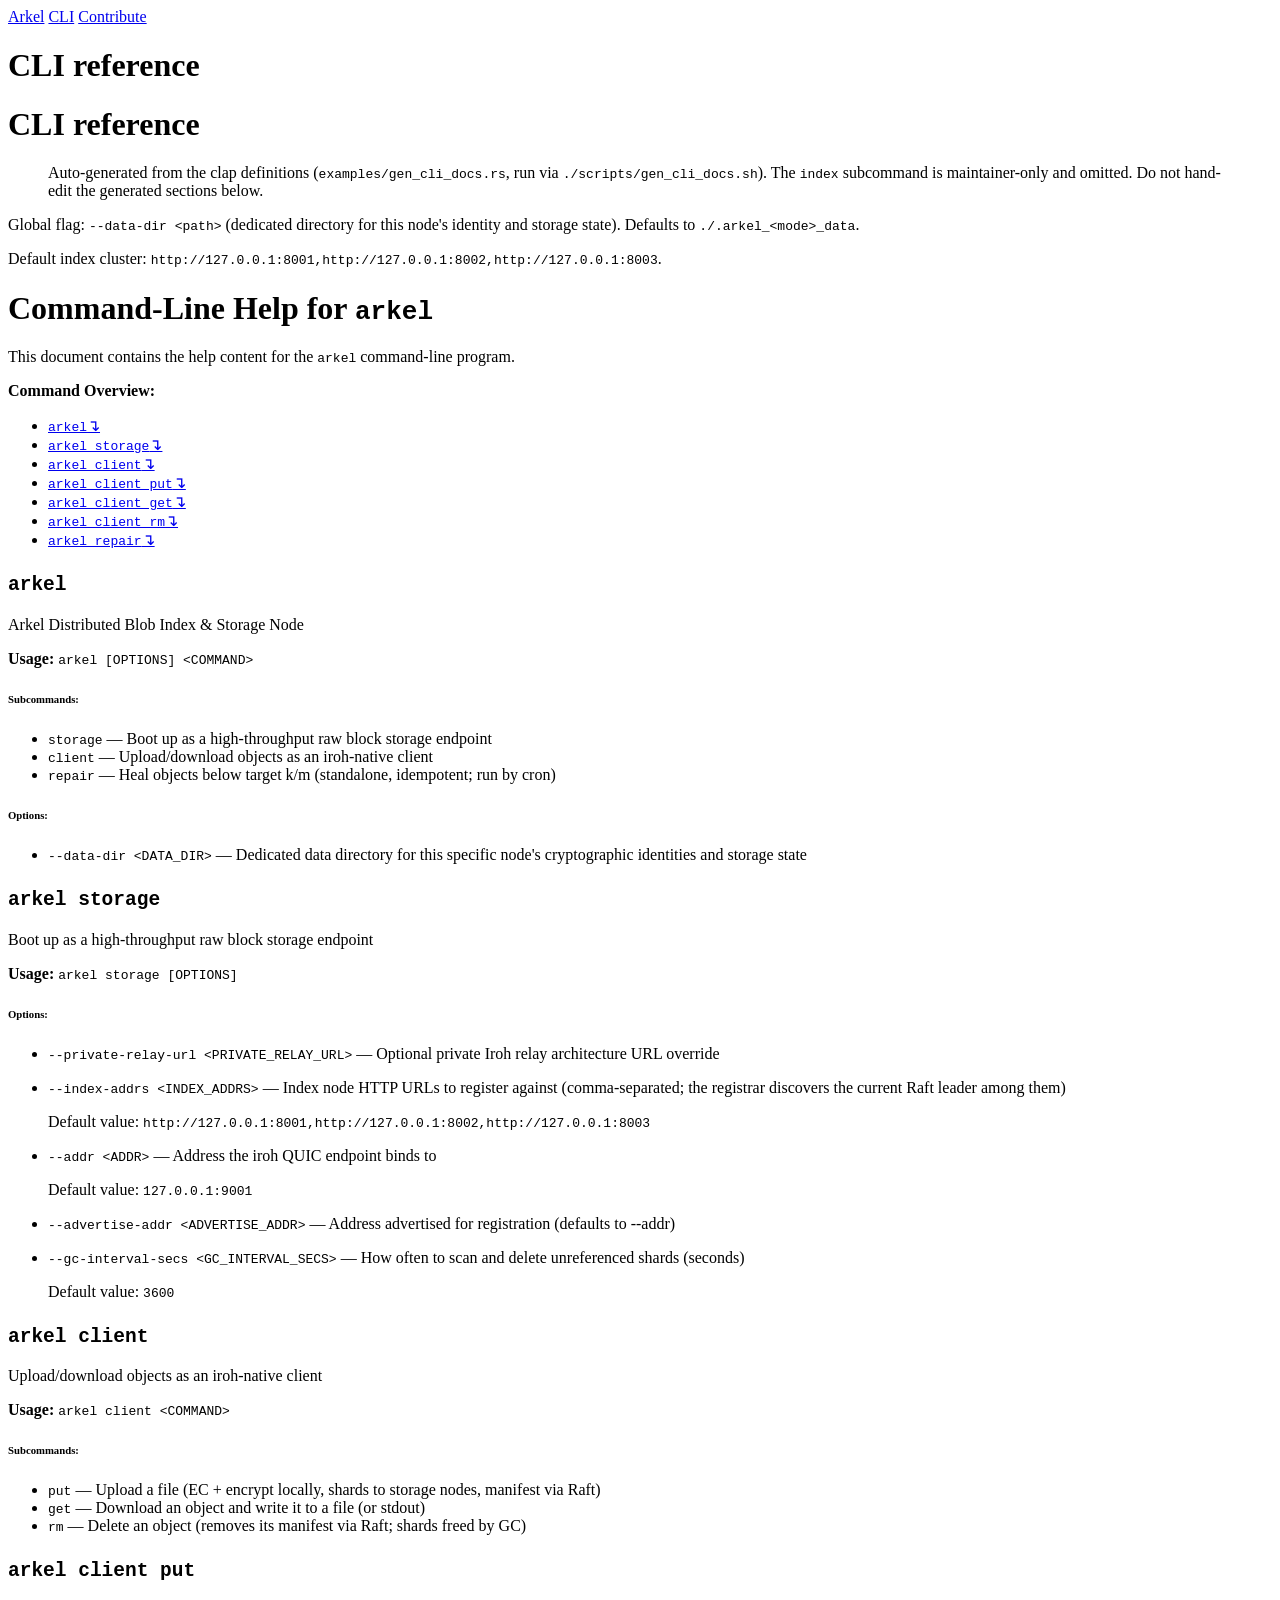
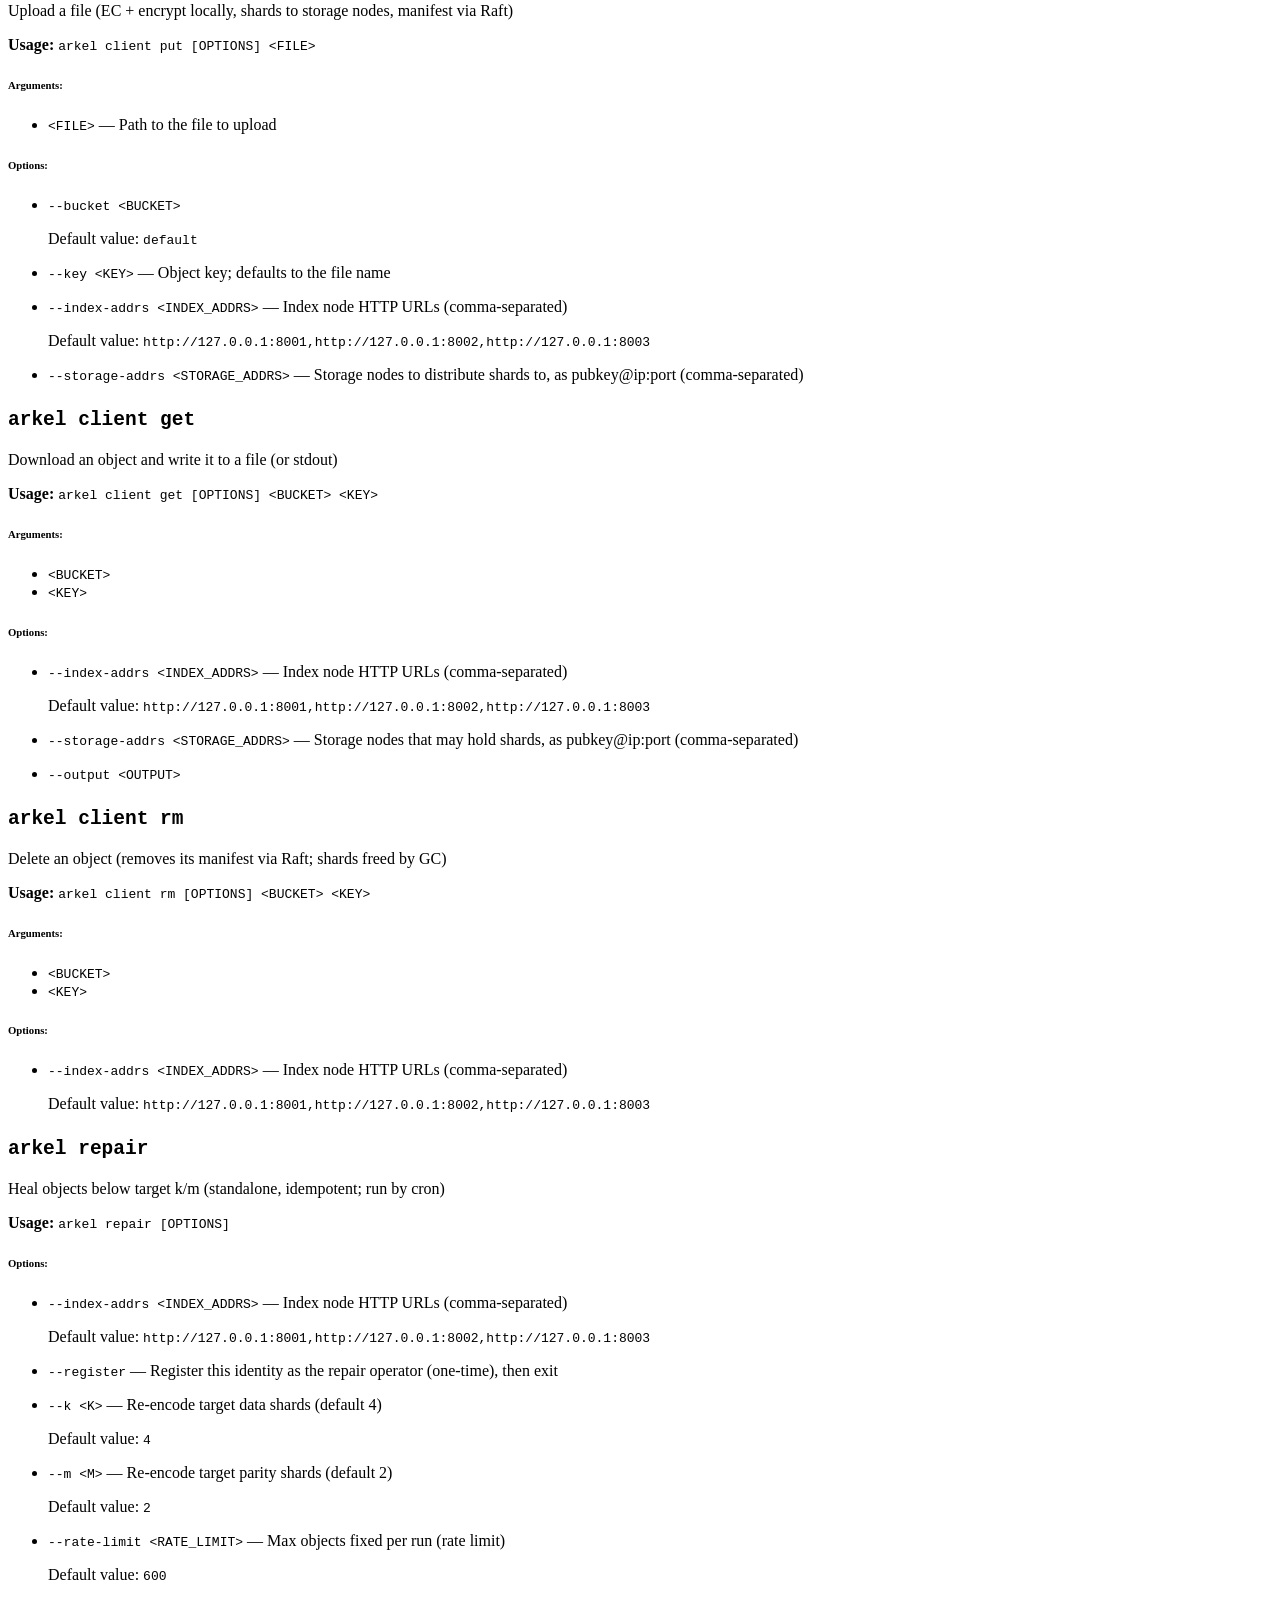
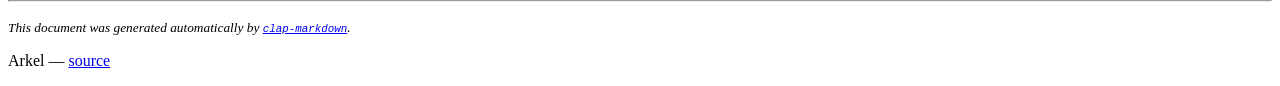
==== cli/index.html @ d2f479ba "deploy: 3a128f1b1e93993d7286f1950fa28342f9dbc8f3" ====
<!DOCTYPE html>
<html lang="en">
<head>
  <meta charset="utf-8">
  <meta name="viewport" content="width=device-width, initial-scale=1">
  <title>CLI reference — Arkel</title>
  <link rel="stylesheet" href="https://amr8t.github.io/arkelstore/style.css">
</head>
<body>
  <header>
    <nav>
      <span class="brand"><a href="https://amr8t.github.io/arkelstore">Arkel</a></span>
      <a href="https://amr8t.github.io/arkelstore/cli">CLI</a>
      <a href="https://amr8t.github.io/arkelstore/contribute">Contribute</a>
    </nav>
  </header>
  <main>
    
  <h1>CLI reference</h1>
  <h1 id="cli-reference">CLI reference</h1>
<blockquote>
<p>Auto-generated from the clap definitions (<code>examples/gen_cli_docs.rs</code>, run via
<code>./scripts/gen_cli_docs.sh</code>). The <code>index</code> subcommand is maintainer-only and
omitted. Do not hand-edit the generated sections below.</p>
</blockquote>
<p>Global flag: <code>--data-dir &lt;path&gt;</code> (dedicated directory for this node's identity
and storage state). Defaults to <code>./.arkel_&lt;mode&gt;_data</code>.</p>
<p>Default index cluster: <code>http://127.0.0.1:8001,http://127.0.0.1:8002,http://127.0.0.1:8003</code>.</p>
<h1 id="command-line-help-for-arkel">Command-Line Help for <code>arkel</code></h1>
<p>This document contains the help content for the <code>arkel</code> command-line program.</p>
<p><strong>Command Overview:</strong></p>
<ul>
<li><a href="https://amr8t.github.io/arkelstore/cli/#arkel"><code>arkel</code>↴</a></li>
<li><a href="https://amr8t.github.io/arkelstore/cli/#arkel-storage"><code>arkel storage</code>↴</a></li>
<li><a href="https://amr8t.github.io/arkelstore/cli/#arkel-client"><code>arkel client</code>↴</a></li>
<li><a href="https://amr8t.github.io/arkelstore/cli/#arkel-client-put"><code>arkel client put</code>↴</a></li>
<li><a href="https://amr8t.github.io/arkelstore/cli/#arkel-client-get"><code>arkel client get</code>↴</a></li>
<li><a href="https://amr8t.github.io/arkelstore/cli/#arkel-client-rm"><code>arkel client rm</code>↴</a></li>
<li><a href="https://amr8t.github.io/arkelstore/cli/#arkel-repair"><code>arkel repair</code>↴</a></li>
</ul>
<h2 id="arkel"><code>arkel</code></h2>
<p>Arkel Distributed Blob Index &amp; Storage Node</p>
<p><strong>Usage:</strong> <code>arkel [OPTIONS] &lt;COMMAND&gt;</code></p>
<h6 id="subcommands"><strong>Subcommands:</strong></h6>
<ul>
<li><code>storage</code> — Boot up as a high-throughput raw block storage endpoint</li>
<li><code>client</code> — Upload/download objects as an iroh-native client</li>
<li><code>repair</code> — Heal objects below target k/m (standalone, idempotent; run by cron)</li>
</ul>
<h6 id="options"><strong>Options:</strong></h6>
<ul>
<li><code>--data-dir &lt;DATA_DIR&gt;</code> — Dedicated data directory for this specific node's cryptographic identities and storage state</li>
</ul>
<h2 id="arkel-storage"><code>arkel storage</code></h2>
<p>Boot up as a high-throughput raw block storage endpoint</p>
<p><strong>Usage:</strong> <code>arkel storage [OPTIONS]</code></p>
<h6 id="options-1"><strong>Options:</strong></h6>
<ul>
<li>
<p><code>--private-relay-url &lt;PRIVATE_RELAY_URL&gt;</code> — Optional private Iroh relay architecture URL override</p>
</li>
<li>
<p><code>--index-addrs &lt;INDEX_ADDRS&gt;</code> — Index node HTTP URLs to register against (comma-separated; the registrar discovers the current Raft leader among them)</p>
<p>Default value: <code>http://127.0.0.1:8001,http://127.0.0.1:8002,http://127.0.0.1:8003</code></p>
</li>
<li>
<p><code>--addr &lt;ADDR&gt;</code> — Address the iroh QUIC endpoint binds to</p>
<p>Default value: <code>127.0.0.1:9001</code></p>
</li>
<li>
<p><code>--advertise-addr &lt;ADVERTISE_ADDR&gt;</code> — Address advertised for registration (defaults to --addr)</p>
</li>
<li>
<p><code>--gc-interval-secs &lt;GC_INTERVAL_SECS&gt;</code> — How often to scan and delete unreferenced shards (seconds)</p>
<p>Default value: <code>3600</code></p>
</li>
</ul>
<h2 id="arkel-client"><code>arkel client</code></h2>
<p>Upload/download objects as an iroh-native client</p>
<p><strong>Usage:</strong> <code>arkel client &lt;COMMAND&gt;</code></p>
<h6 id="subcommands-1"><strong>Subcommands:</strong></h6>
<ul>
<li><code>put</code> — Upload a file (EC + encrypt locally, shards to storage nodes, manifest via Raft)</li>
<li><code>get</code> — Download an object and write it to a file (or stdout)</li>
<li><code>rm</code> — Delete an object (removes its manifest via Raft; shards freed by GC)</li>
</ul>
<h2 id="arkel-client-put"><code>arkel client put</code></h2>
<p>Upload a file (EC + encrypt locally, shards to storage nodes, manifest via Raft)</p>
<p><strong>Usage:</strong> <code>arkel client put [OPTIONS] &lt;FILE&gt;</code></p>
<h6 id="arguments"><strong>Arguments:</strong></h6>
<ul>
<li><code>&lt;FILE&gt;</code> — Path to the file to upload</li>
</ul>
<h6 id="options-2"><strong>Options:</strong></h6>
<ul>
<li>
<p><code>--bucket &lt;BUCKET&gt;</code></p>
<p>Default value: <code>default</code></p>
</li>
<li>
<p><code>--key &lt;KEY&gt;</code> — Object key; defaults to the file name</p>
</li>
<li>
<p><code>--index-addrs &lt;INDEX_ADDRS&gt;</code> — Index node HTTP URLs (comma-separated)</p>
<p>Default value: <code>http://127.0.0.1:8001,http://127.0.0.1:8002,http://127.0.0.1:8003</code></p>
</li>
<li>
<p><code>--storage-addrs &lt;STORAGE_ADDRS&gt;</code> — Storage nodes to distribute shards to, as pubkey@ip:port (comma-separated)</p>
</li>
</ul>
<h2 id="arkel-client-get"><code>arkel client get</code></h2>
<p>Download an object and write it to a file (or stdout)</p>
<p><strong>Usage:</strong> <code>arkel client get [OPTIONS] &lt;BUCKET&gt; &lt;KEY&gt;</code></p>
<h6 id="arguments-1"><strong>Arguments:</strong></h6>
<ul>
<li><code>&lt;BUCKET&gt;</code></li>
<li><code>&lt;KEY&gt;</code></li>
</ul>
<h6 id="options-3"><strong>Options:</strong></h6>
<ul>
<li>
<p><code>--index-addrs &lt;INDEX_ADDRS&gt;</code> — Index node HTTP URLs (comma-separated)</p>
<p>Default value: <code>http://127.0.0.1:8001,http://127.0.0.1:8002,http://127.0.0.1:8003</code></p>
</li>
<li>
<p><code>--storage-addrs &lt;STORAGE_ADDRS&gt;</code> — Storage nodes that may hold shards, as pubkey@ip:port (comma-separated)</p>
</li>
<li>
<p><code>--output &lt;OUTPUT&gt;</code></p>
</li>
</ul>
<h2 id="arkel-client-rm"><code>arkel client rm</code></h2>
<p>Delete an object (removes its manifest via Raft; shards freed by GC)</p>
<p><strong>Usage:</strong> <code>arkel client rm [OPTIONS] &lt;BUCKET&gt; &lt;KEY&gt;</code></p>
<h6 id="arguments-2"><strong>Arguments:</strong></h6>
<ul>
<li><code>&lt;BUCKET&gt;</code></li>
<li><code>&lt;KEY&gt;</code></li>
</ul>
<h6 id="options-4"><strong>Options:</strong></h6>
<ul>
<li>
<p><code>--index-addrs &lt;INDEX_ADDRS&gt;</code> — Index node HTTP URLs (comma-separated)</p>
<p>Default value: <code>http://127.0.0.1:8001,http://127.0.0.1:8002,http://127.0.0.1:8003</code></p>
</li>
</ul>
<h2 id="arkel-repair"><code>arkel repair</code></h2>
<p>Heal objects below target k/m (standalone, idempotent; run by cron)</p>
<p><strong>Usage:</strong> <code>arkel repair [OPTIONS]</code></p>
<h6 id="options-5"><strong>Options:</strong></h6>
<ul>
<li>
<p><code>--index-addrs &lt;INDEX_ADDRS&gt;</code> — Index node HTTP URLs (comma-separated)</p>
<p>Default value: <code>http://127.0.0.1:8001,http://127.0.0.1:8002,http://127.0.0.1:8003</code></p>
</li>
<li>
<p><code>--register</code> — Register this identity as the repair operator (one-time), then exit</p>
</li>
<li>
<p><code>--k &lt;K&gt;</code> — Re-encode target data shards (default 4)</p>
<p>Default value: <code>4</code></p>
</li>
<li>
<p><code>--m &lt;M&gt;</code> — Re-encode target parity shards (default 2)</p>
<p>Default value: <code>2</code></p>
</li>
<li>
<p><code>--rate-limit &lt;RATE_LIMIT&gt;</code> — Max objects fixed per run (rate limit)</p>
<p>Default value: <code>600</code></p>
</li>
</ul>
<hr/>
<p><small><i>
This document was generated automatically by
<a href="https://crates.io/crates/clap-markdown"><code>clap-markdown</code></a>.
</i></small></p>


  </main>
  <footer>
    <p>Arkel — <a href="https://github.com/amr8t/arkelstore">source</a></p>
  </footer>
</body>
</html>
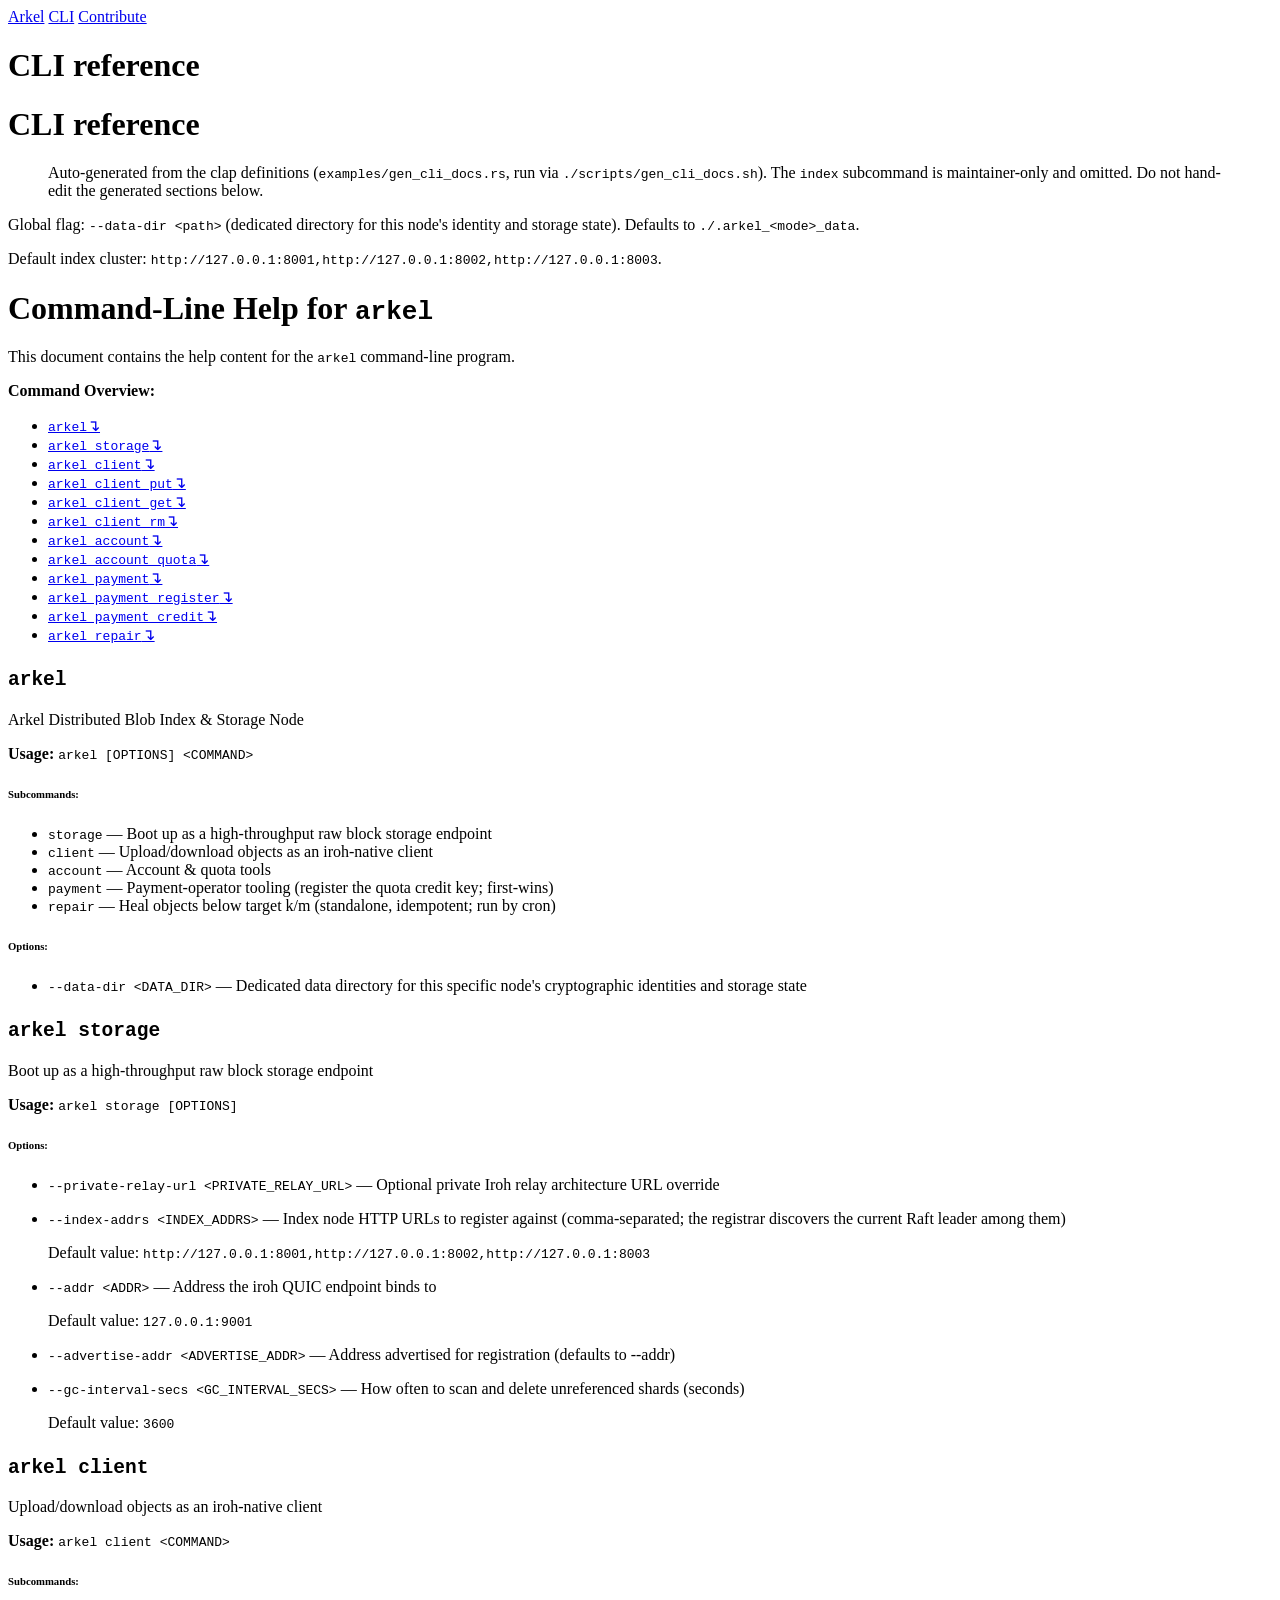
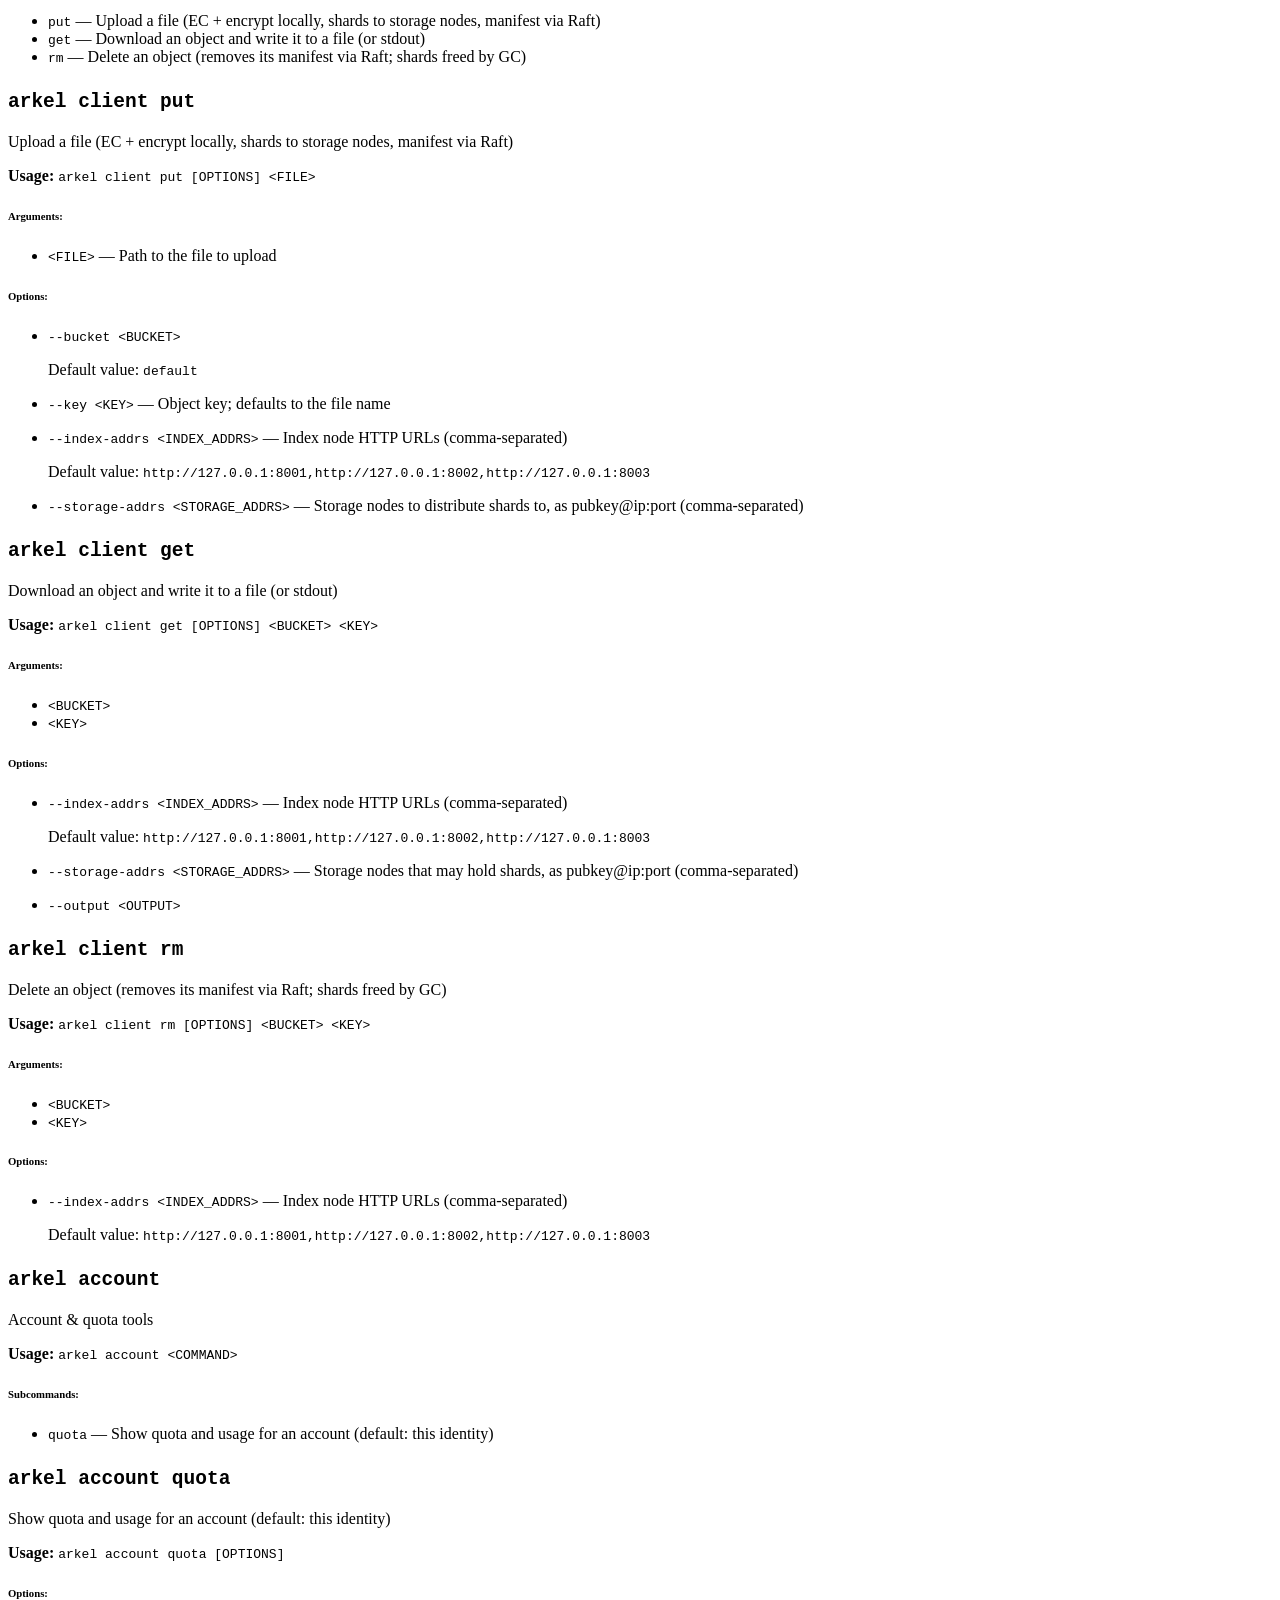
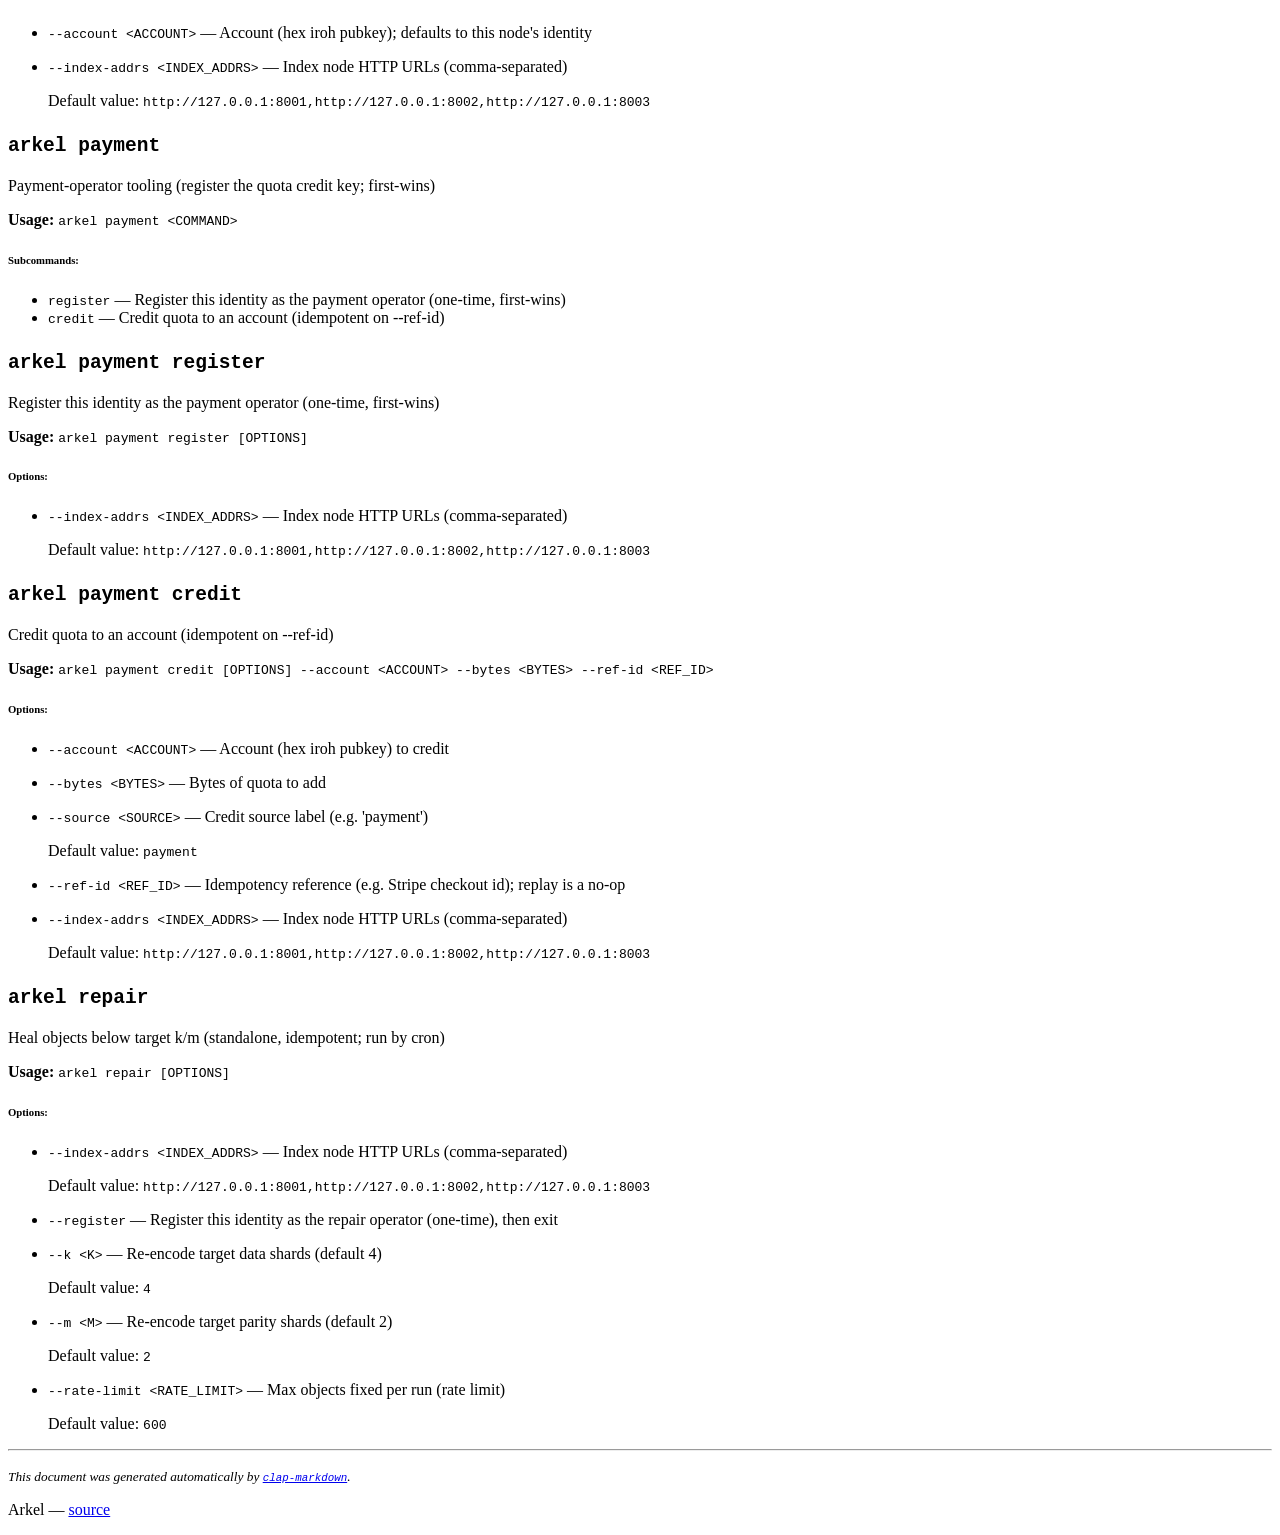
==== commit df21e1c9: "deploy: 445ab483f2101b9e094dc13af19ccab47e470a16" ====
--- a/cli/index.html
+++ b/cli/index.html
@@ -36,6 +36,11 @@
 <li><a href="https://amr8t.github.io/arkelstore/cli/#arkel-client-put"><code>arkel client put</code>↴</a></li>
 <li><a href="https://amr8t.github.io/arkelstore/cli/#arkel-client-get"><code>arkel client get</code>↴</a></li>
 <li><a href="https://amr8t.github.io/arkelstore/cli/#arkel-client-rm"><code>arkel client rm</code>↴</a></li>
+<li><a href="https://amr8t.github.io/arkelstore/cli/#arkel-account"><code>arkel account</code>↴</a></li>
+<li><a href="https://amr8t.github.io/arkelstore/cli/#arkel-account-quota"><code>arkel account quota</code>↴</a></li>
+<li><a href="https://amr8t.github.io/arkelstore/cli/#arkel-payment"><code>arkel payment</code>↴</a></li>
+<li><a href="https://amr8t.github.io/arkelstore/cli/#arkel-payment-register"><code>arkel payment register</code>↴</a></li>
+<li><a href="https://amr8t.github.io/arkelstore/cli/#arkel-payment-credit"><code>arkel payment credit</code>↴</a></li>
 <li><a href="https://amr8t.github.io/arkelstore/cli/#arkel-repair"><code>arkel repair</code>↴</a></li>
 </ul>
 <h2 id="arkel"><code>arkel</code></h2>
@@ -45,6 +50,8 @@
 <ul>
 <li><code>storage</code> — Boot up as a high-throughput raw block storage endpoint</li>
 <li><code>client</code> — Upload/download objects as an iroh-native client</li>
+<li><code>account</code> — Account &amp; quota tools</li>
+<li><code>payment</code> — Payment-operator tooling (register the quota credit key; first-wins)</li>
 <li><code>repair</code> — Heal objects below target k/m (standalone, idempotent; run by cron)</li>
 </ul>
 <h6 id="options"><strong>Options:</strong></h6>
@@ -144,10 +151,71 @@
 <p>Default value: <code>http://127.0.0.1:8001,http://127.0.0.1:8002,http://127.0.0.1:8003</code></p>
 </li>
 </ul>
+<h2 id="arkel-account"><code>arkel account</code></h2>
+<p>Account &amp; quota tools</p>
+<p><strong>Usage:</strong> <code>arkel account &lt;COMMAND&gt;</code></p>
+<h6 id="subcommands-2"><strong>Subcommands:</strong></h6>
+<ul>
+<li><code>quota</code> — Show quota and usage for an account (default: this identity)</li>
+</ul>
+<h2 id="arkel-account-quota"><code>arkel account quota</code></h2>
+<p>Show quota and usage for an account (default: this identity)</p>
+<p><strong>Usage:</strong> <code>arkel account quota [OPTIONS]</code></p>
+<h6 id="options-5"><strong>Options:</strong></h6>
+<ul>
+<li>
+<p><code>--account &lt;ACCOUNT&gt;</code> — Account (hex iroh pubkey); defaults to this node's identity</p>
+</li>
+<li>
+<p><code>--index-addrs &lt;INDEX_ADDRS&gt;</code> — Index node HTTP URLs (comma-separated)</p>
+<p>Default value: <code>http://127.0.0.1:8001,http://127.0.0.1:8002,http://127.0.0.1:8003</code></p>
+</li>
+</ul>
+<h2 id="arkel-payment"><code>arkel payment</code></h2>
+<p>Payment-operator tooling (register the quota credit key; first-wins)</p>
+<p><strong>Usage:</strong> <code>arkel payment &lt;COMMAND&gt;</code></p>
+<h6 id="subcommands-3"><strong>Subcommands:</strong></h6>
+<ul>
+<li><code>register</code> — Register this identity as the payment operator (one-time, first-wins)</li>
+<li><code>credit</code> — Credit quota to an account (idempotent on --ref-id)</li>
+</ul>
+<h2 id="arkel-payment-register"><code>arkel payment register</code></h2>
+<p>Register this identity as the payment operator (one-time, first-wins)</p>
+<p><strong>Usage:</strong> <code>arkel payment register [OPTIONS]</code></p>
+<h6 id="options-6"><strong>Options:</strong></h6>
+<ul>
+<li>
+<p><code>--index-addrs &lt;INDEX_ADDRS&gt;</code> — Index node HTTP URLs (comma-separated)</p>
+<p>Default value: <code>http://127.0.0.1:8001,http://127.0.0.1:8002,http://127.0.0.1:8003</code></p>
+</li>
+</ul>
+<h2 id="arkel-payment-credit"><code>arkel payment credit</code></h2>
+<p>Credit quota to an account (idempotent on --ref-id)</p>
+<p><strong>Usage:</strong> <code>arkel payment credit [OPTIONS] --account &lt;ACCOUNT&gt; --bytes &lt;BYTES&gt; --ref-id &lt;REF_ID&gt;</code></p>
+<h6 id="options-7"><strong>Options:</strong></h6>
+<ul>
+<li>
+<p><code>--account &lt;ACCOUNT&gt;</code> — Account (hex iroh pubkey) to credit</p>
+</li>
+<li>
+<p><code>--bytes &lt;BYTES&gt;</code> — Bytes of quota to add</p>
+</li>
+<li>
+<p><code>--source &lt;SOURCE&gt;</code> — Credit source label (e.g. 'payment')</p>
+<p>Default value: <code>payment</code></p>
+</li>
+<li>
+<p><code>--ref-id &lt;REF_ID&gt;</code> — Idempotency reference (e.g. Stripe checkout id); replay is a no-op</p>
+</li>
+<li>
+<p><code>--index-addrs &lt;INDEX_ADDRS&gt;</code> — Index node HTTP URLs (comma-separated)</p>
+<p>Default value: <code>http://127.0.0.1:8001,http://127.0.0.1:8002,http://127.0.0.1:8003</code></p>
+</li>
+</ul>
 <h2 id="arkel-repair"><code>arkel repair</code></h2>
 <p>Heal objects below target k/m (standalone, idempotent; run by cron)</p>
 <p><strong>Usage:</strong> <code>arkel repair [OPTIONS]</code></p>
-<h6 id="options-5"><strong>Options:</strong></h6>
+<h6 id="options-8"><strong>Options:</strong></h6>
 <ul>
 <li>
 <p><code>--index-addrs &lt;INDEX_ADDRS&gt;</code> — Index node HTTP URLs (comma-separated)</p>
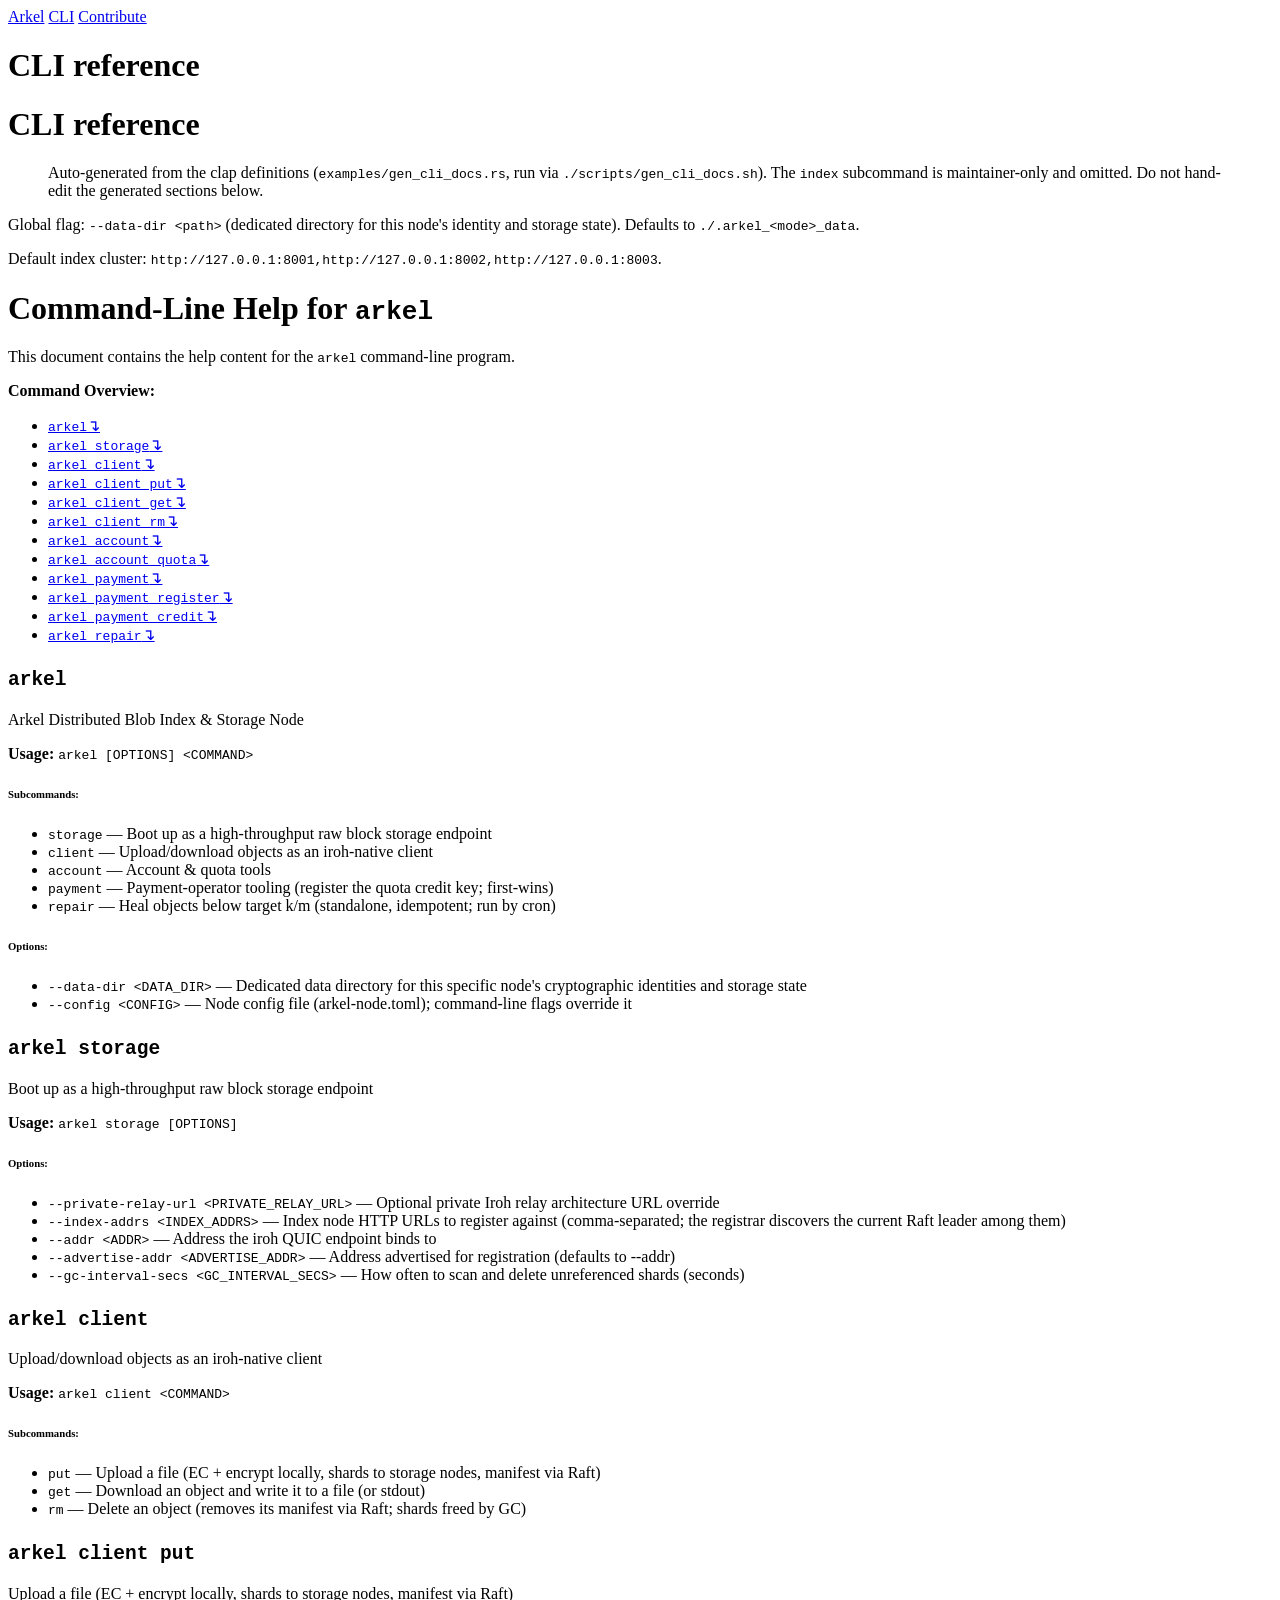
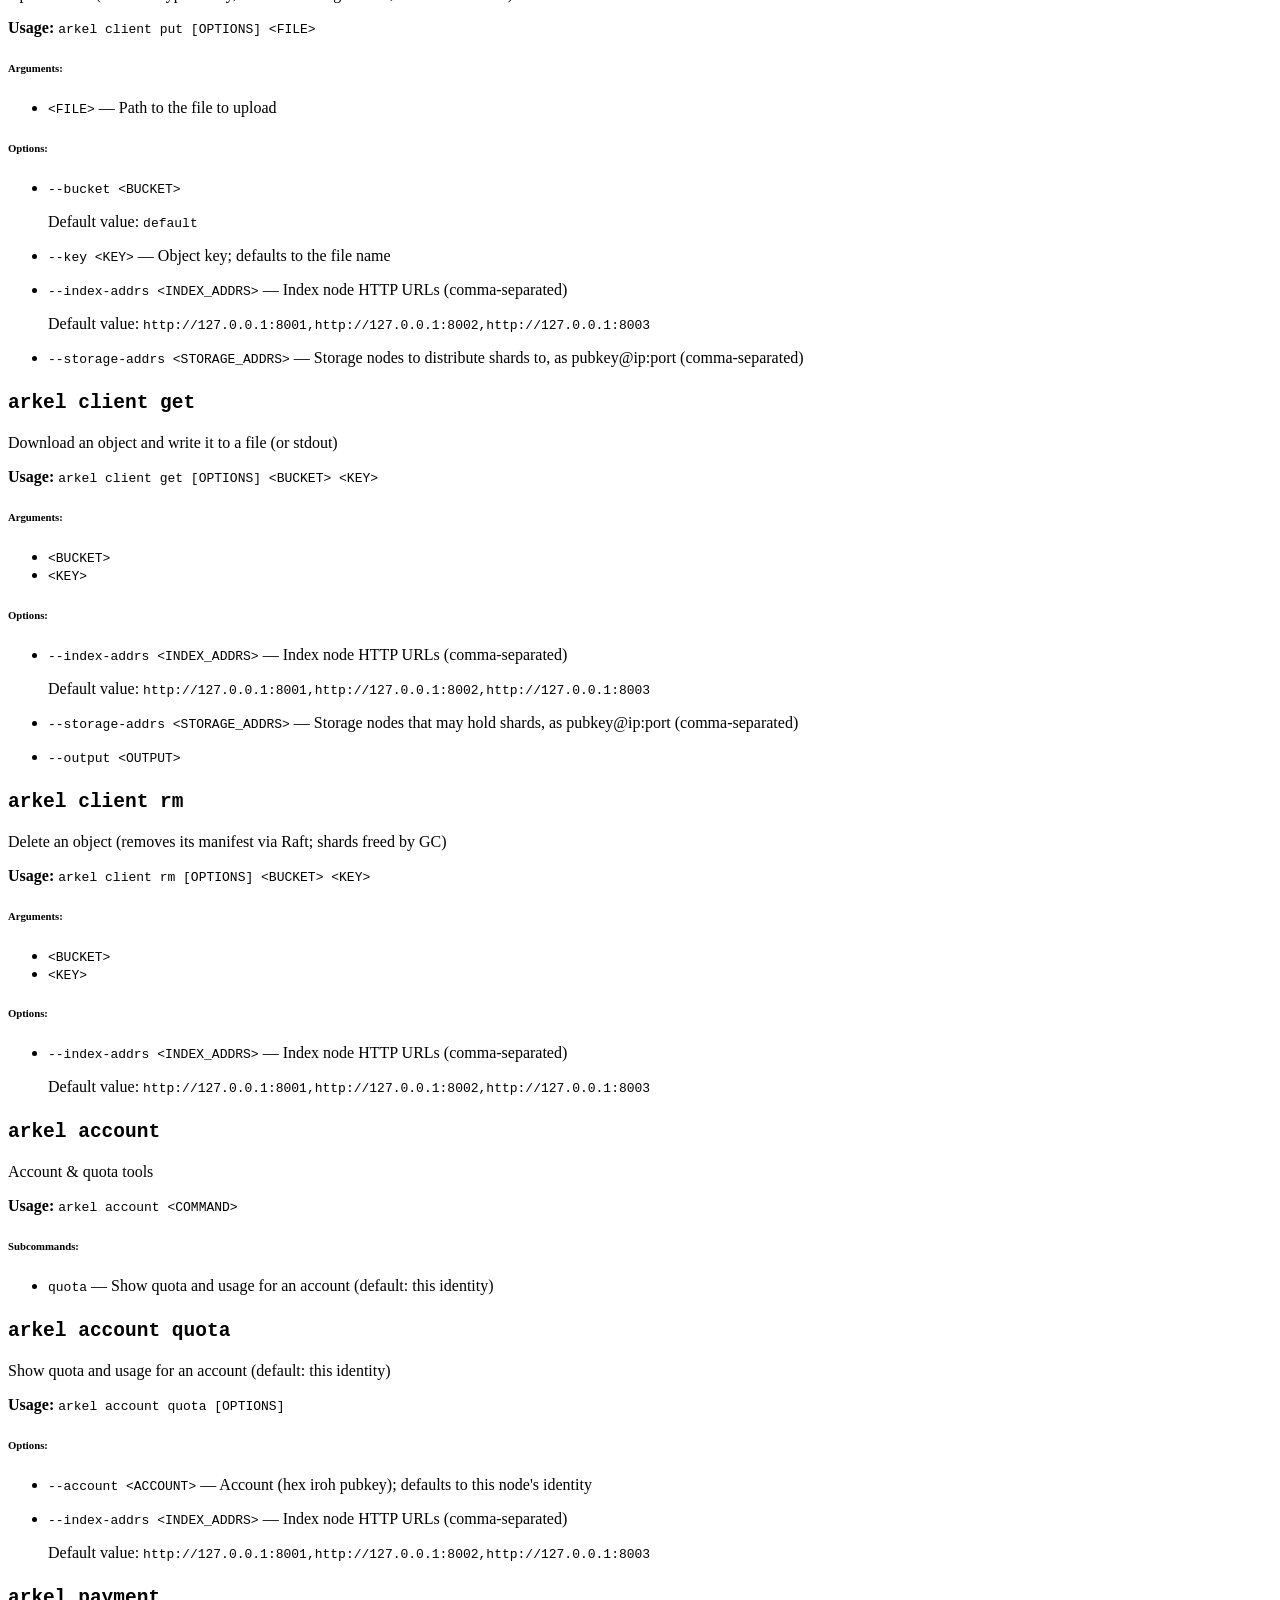
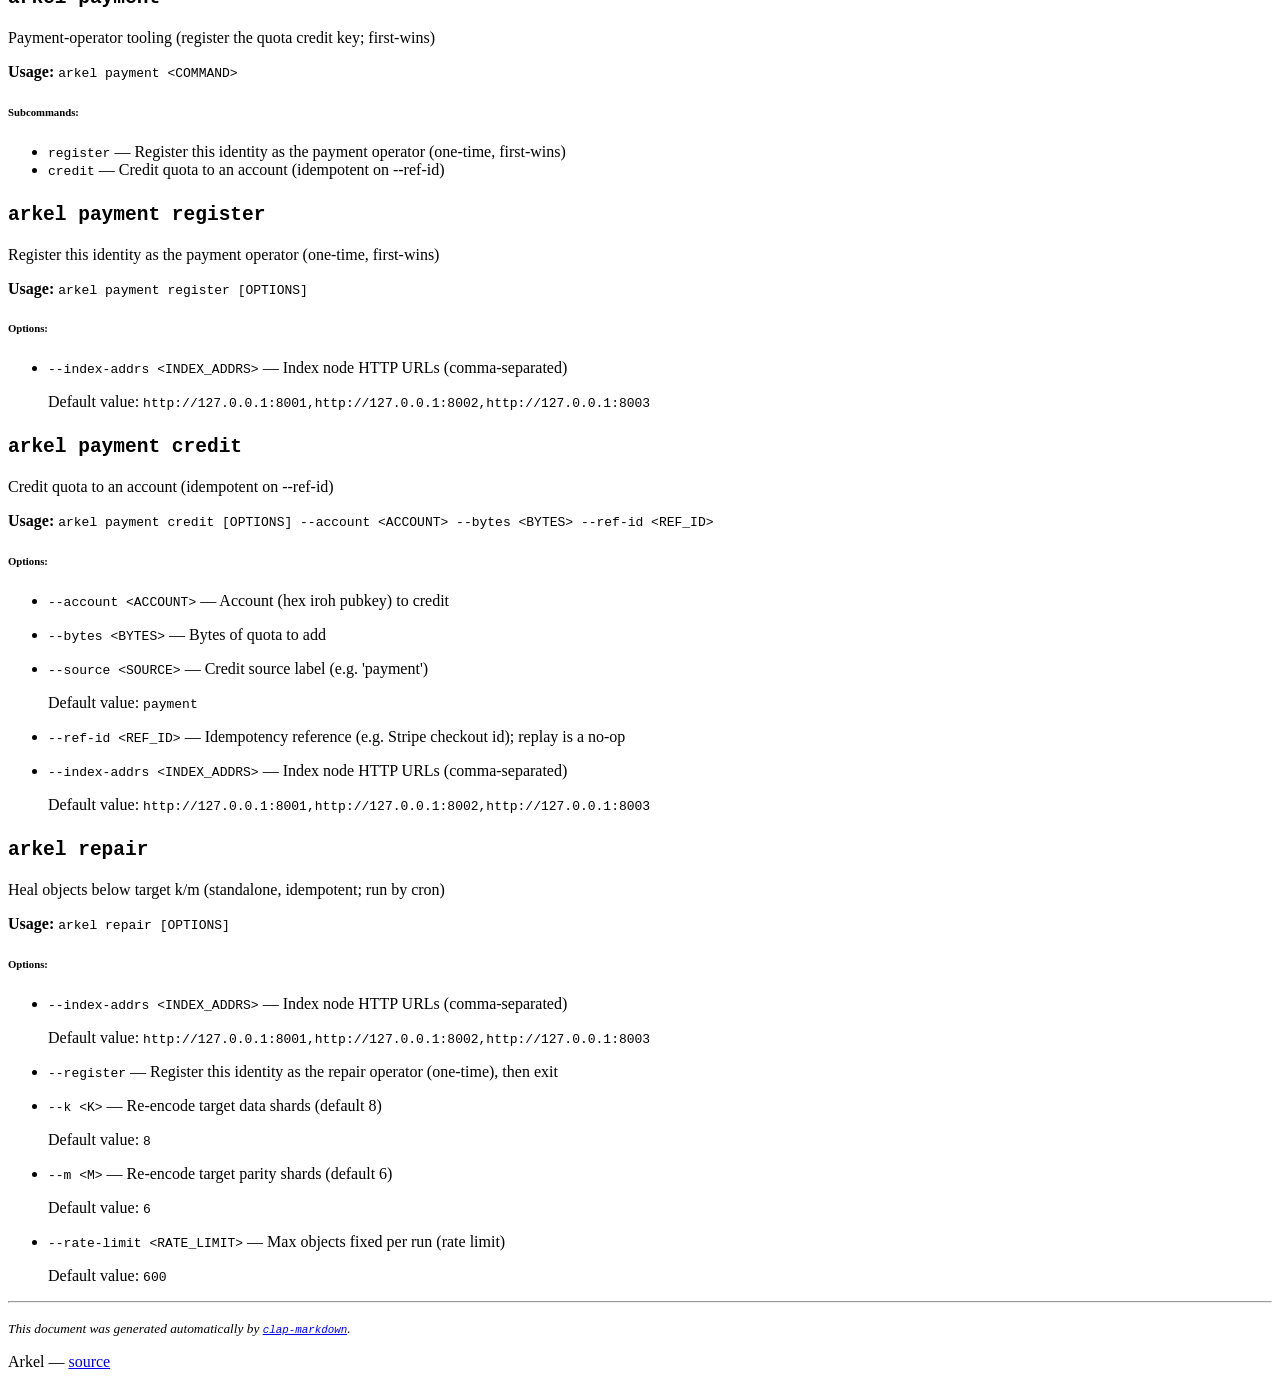
==== commit 91bf3ab2: "deploy: 9ae959a3ae00c040dca63079e254037519f5310d" ====
--- a/cli/index.html
+++ b/cli/index.html
@@ -57,30 +57,18 @@
 <h6 id="options"><strong>Options:</strong></h6>
 <ul>
 <li><code>--data-dir &lt;DATA_DIR&gt;</code> — Dedicated data directory for this specific node's cryptographic identities and storage state</li>
+<li><code>--config &lt;CONFIG&gt;</code> — Node config file (arkel-node.toml); command-line flags override it</li>
 </ul>
 <h2 id="arkel-storage"><code>arkel storage</code></h2>
 <p>Boot up as a high-throughput raw block storage endpoint</p>
 <p><strong>Usage:</strong> <code>arkel storage [OPTIONS]</code></p>
 <h6 id="options-1"><strong>Options:</strong></h6>
 <ul>
-<li>
-<p><code>--private-relay-url &lt;PRIVATE_RELAY_URL&gt;</code> — Optional private Iroh relay architecture URL override</p>
-</li>
-<li>
-<p><code>--index-addrs &lt;INDEX_ADDRS&gt;</code> — Index node HTTP URLs to register against (comma-separated; the registrar discovers the current Raft leader among them)</p>
-<p>Default value: <code>http://127.0.0.1:8001,http://127.0.0.1:8002,http://127.0.0.1:8003</code></p>
-</li>
-<li>
-<p><code>--addr &lt;ADDR&gt;</code> — Address the iroh QUIC endpoint binds to</p>
-<p>Default value: <code>127.0.0.1:9001</code></p>
-</li>
-<li>
-<p><code>--advertise-addr &lt;ADVERTISE_ADDR&gt;</code> — Address advertised for registration (defaults to --addr)</p>
-</li>
-<li>
-<p><code>--gc-interval-secs &lt;GC_INTERVAL_SECS&gt;</code> — How often to scan and delete unreferenced shards (seconds)</p>
-<p>Default value: <code>3600</code></p>
-</li>
+<li><code>--private-relay-url &lt;PRIVATE_RELAY_URL&gt;</code> — Optional private Iroh relay architecture URL override</li>
+<li><code>--index-addrs &lt;INDEX_ADDRS&gt;</code> — Index node HTTP URLs to register against (comma-separated; the registrar discovers the current Raft leader among them)</li>
+<li><code>--addr &lt;ADDR&gt;</code> — Address the iroh QUIC endpoint binds to</li>
+<li><code>--advertise-addr &lt;ADVERTISE_ADDR&gt;</code> — Address advertised for registration (defaults to --addr)</li>
+<li><code>--gc-interval-secs &lt;GC_INTERVAL_SECS&gt;</code> — How often to scan and delete unreferenced shards (seconds)</li>
 </ul>
 <h2 id="arkel-client"><code>arkel client</code></h2>
 <p>Upload/download objects as an iroh-native client</p>
@@ -225,12 +213,12 @@
 <p><code>--register</code> — Register this identity as the repair operator (one-time), then exit</p>
 </li>
 <li>
-<p><code>--k &lt;K&gt;</code> — Re-encode target data shards (default 4)</p>
-<p>Default value: <code>4</code></p>
-</li>
-<li>
-<p><code>--m &lt;M&gt;</code> — Re-encode target parity shards (default 2)</p>
-<p>Default value: <code>2</code></p>
+<p><code>--k &lt;K&gt;</code> — Re-encode target data shards (default 8)</p>
+<p>Default value: <code>8</code></p>
+</li>
+<li>
+<p><code>--m &lt;M&gt;</code> — Re-encode target parity shards (default 6)</p>
+<p>Default value: <code>6</code></p>
 </li>
 <li>
 <p><code>--rate-limit &lt;RATE_LIMIT&gt;</code> — Max objects fixed per run (rate limit)</p>
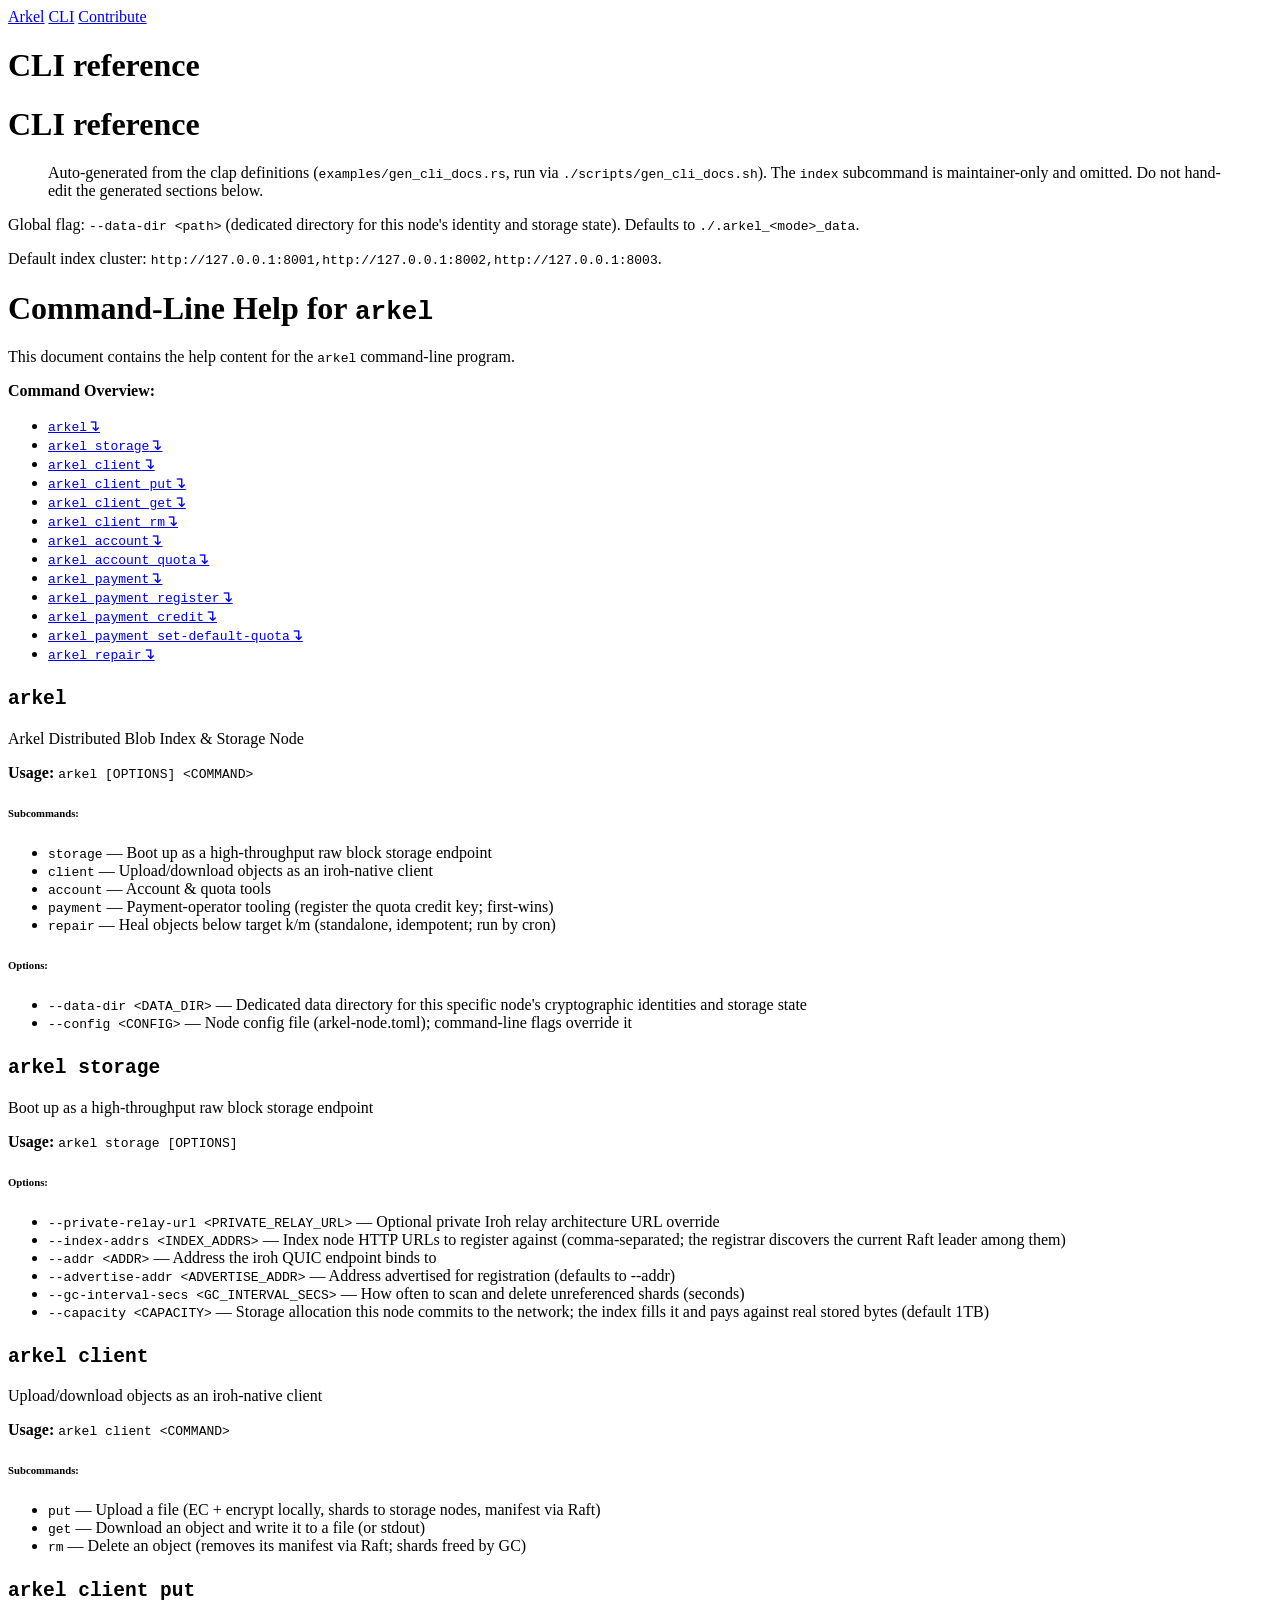
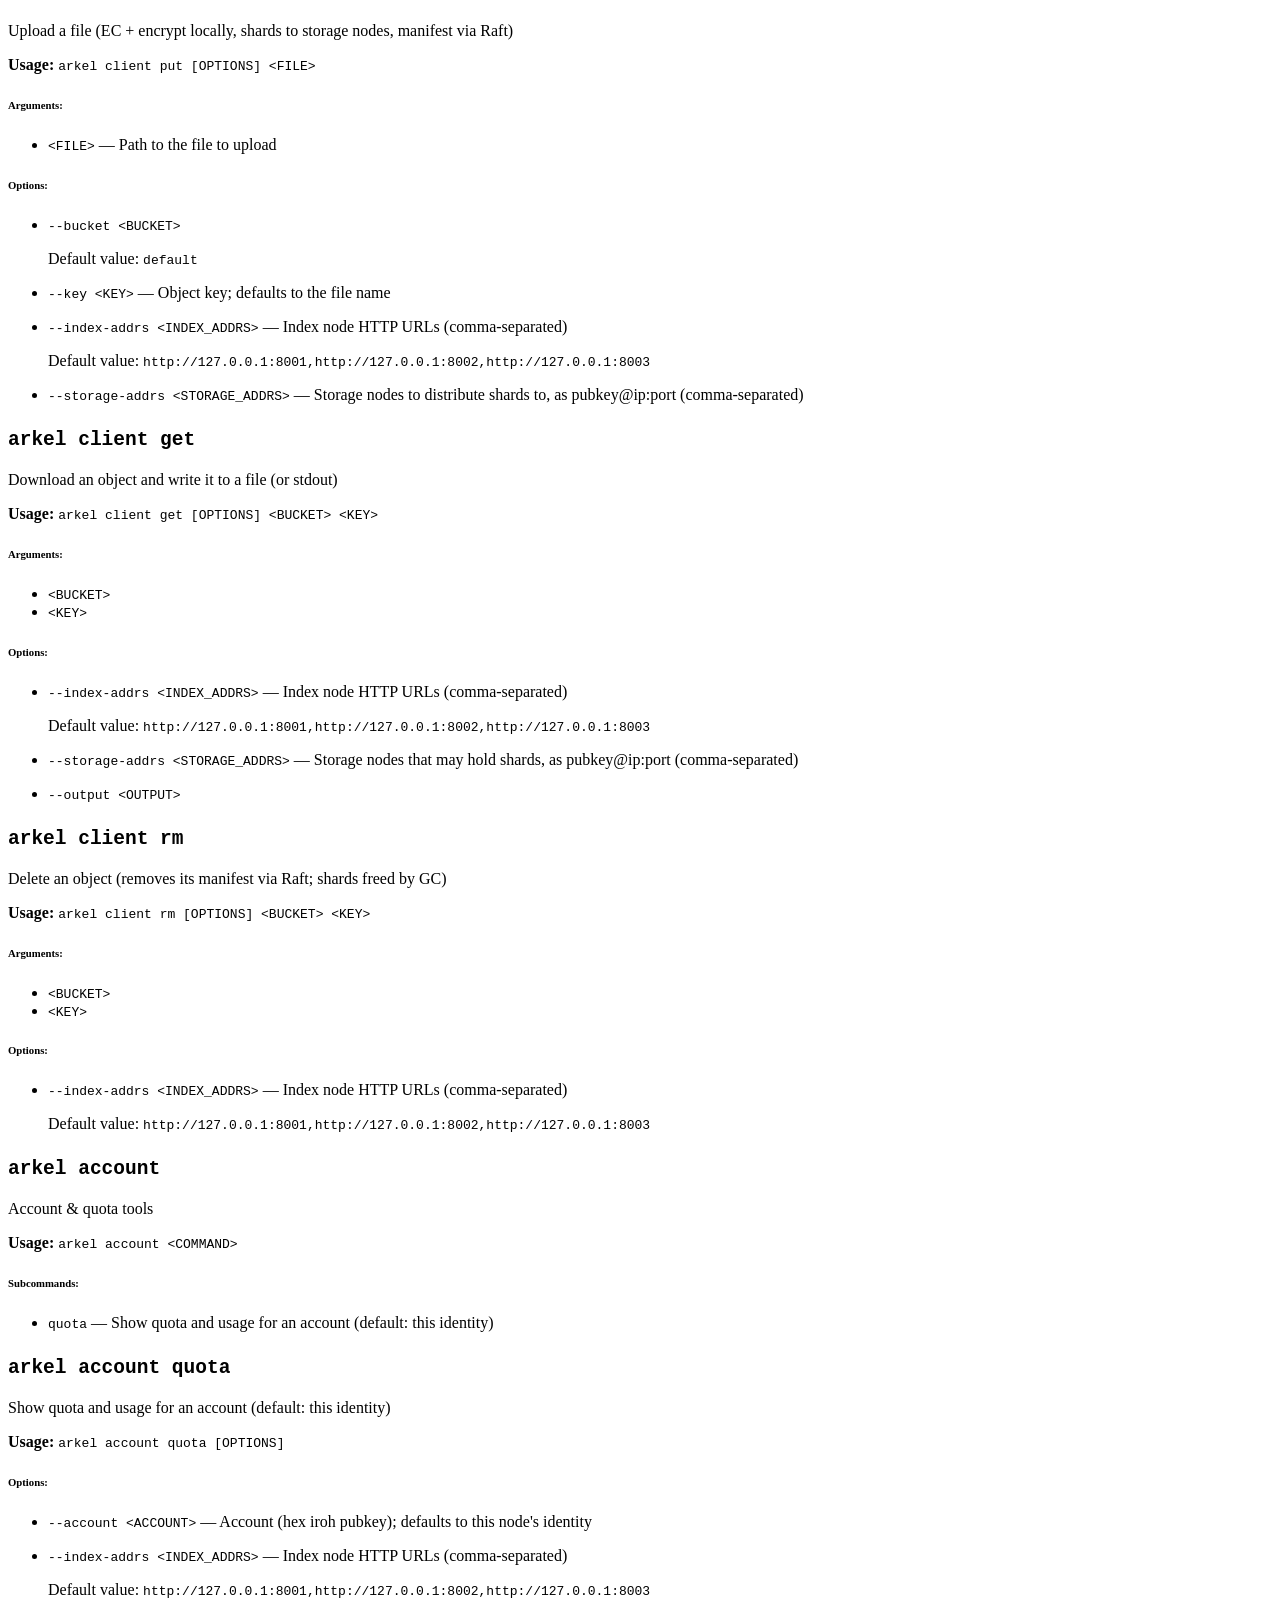
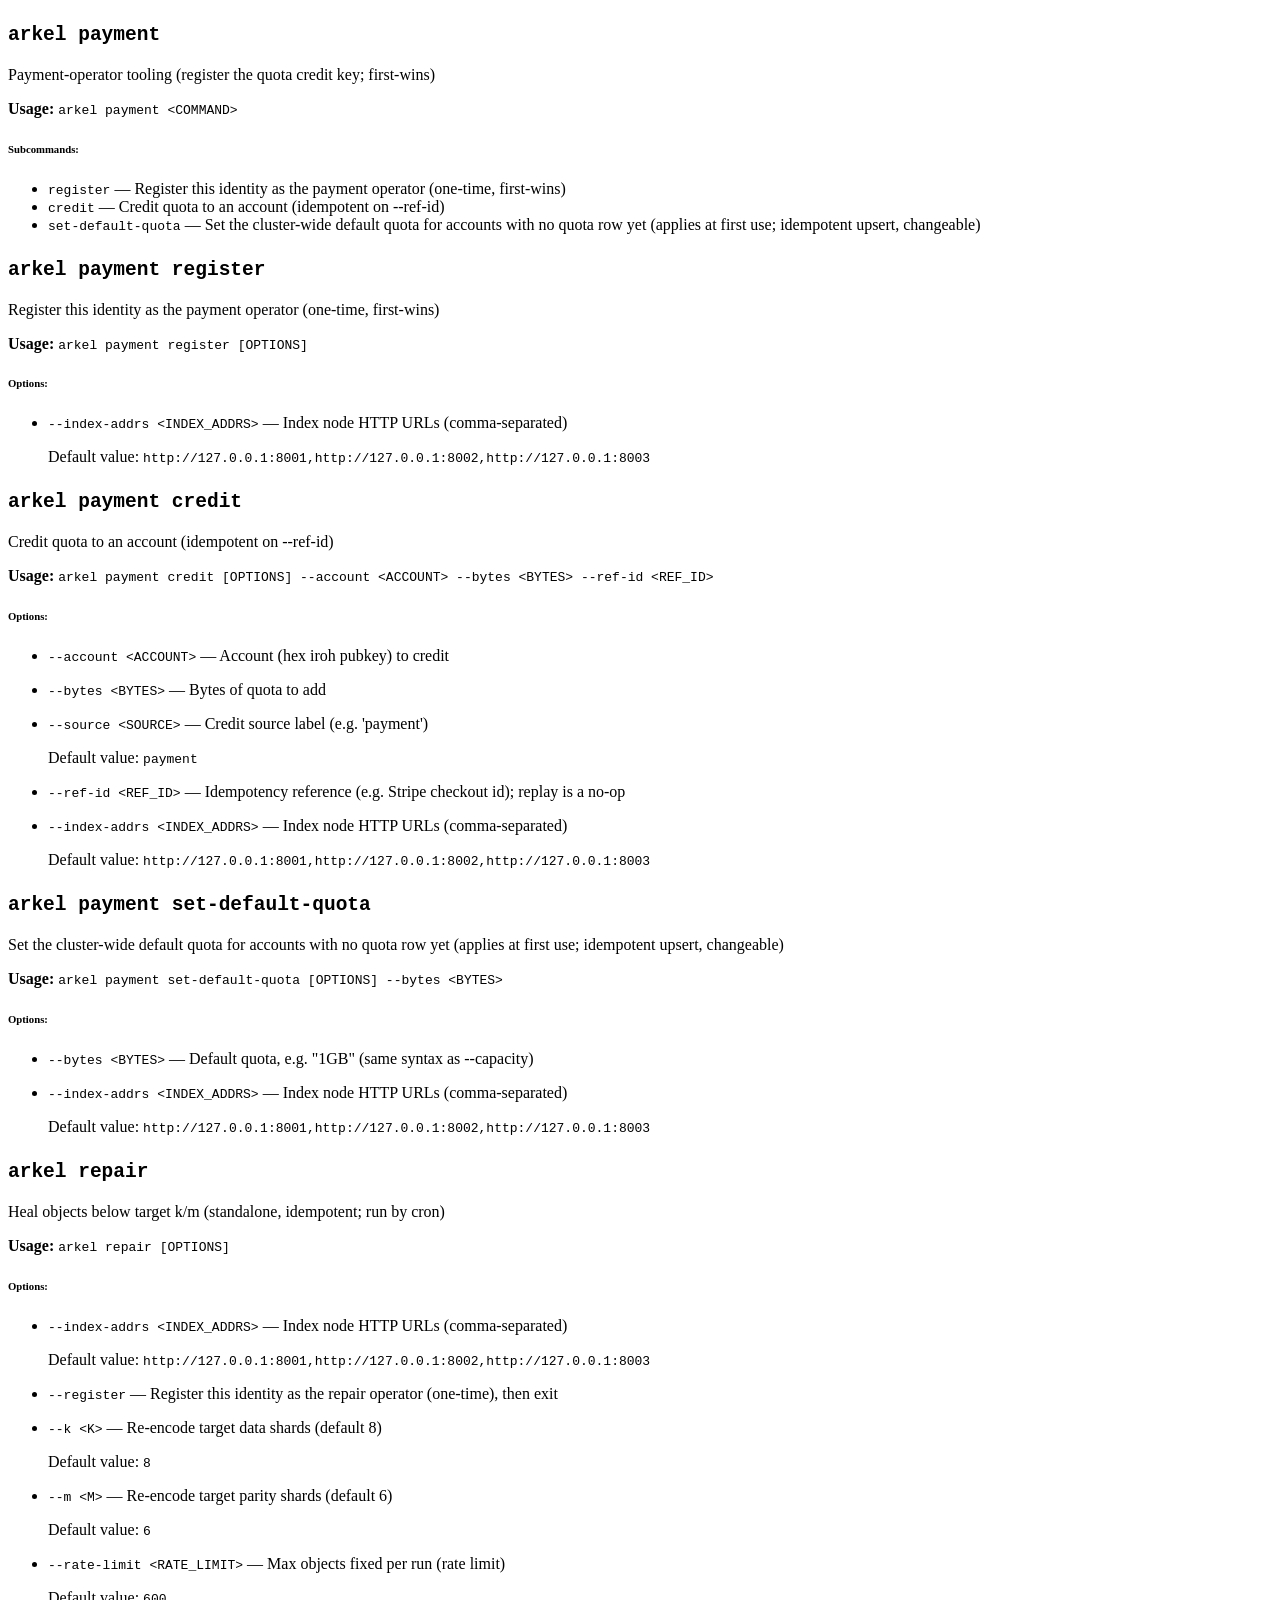
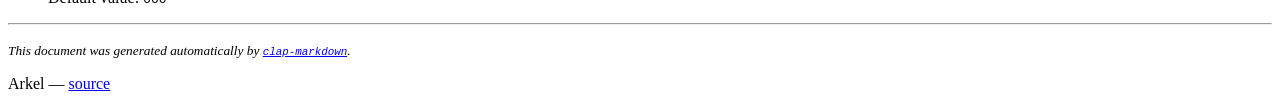
==== commit cee84329: "deploy: 77067d2e0cb67ae9a8d616879080fe4b24692ffd" ====
--- a/cli/index.html
+++ b/cli/index.html
@@ -41,6 +41,7 @@
 <li><a href="https://amr8t.github.io/arkelstore/cli/#arkel-payment"><code>arkel payment</code>↴</a></li>
 <li><a href="https://amr8t.github.io/arkelstore/cli/#arkel-payment-register"><code>arkel payment register</code>↴</a></li>
 <li><a href="https://amr8t.github.io/arkelstore/cli/#arkel-payment-credit"><code>arkel payment credit</code>↴</a></li>
+<li><a href="https://amr8t.github.io/arkelstore/cli/#arkel-payment-set-default-quota"><code>arkel payment set-default-quota</code>↴</a></li>
 <li><a href="https://amr8t.github.io/arkelstore/cli/#arkel-repair"><code>arkel repair</code>↴</a></li>
 </ul>
 <h2 id="arkel"><code>arkel</code></h2>
@@ -69,6 +70,7 @@
 <li><code>--addr &lt;ADDR&gt;</code> — Address the iroh QUIC endpoint binds to</li>
 <li><code>--advertise-addr &lt;ADVERTISE_ADDR&gt;</code> — Address advertised for registration (defaults to --addr)</li>
 <li><code>--gc-interval-secs &lt;GC_INTERVAL_SECS&gt;</code> — How often to scan and delete unreferenced shards (seconds)</li>
+<li><code>--capacity &lt;CAPACITY&gt;</code> — Storage allocation this node commits to the network; the index fills it and pays against real stored bytes (default 1TB)</li>
 </ul>
 <h2 id="arkel-client"><code>arkel client</code></h2>
 <p>Upload/download objects as an iroh-native client</p>
@@ -166,6 +168,7 @@
 <ul>
 <li><code>register</code> — Register this identity as the payment operator (one-time, first-wins)</li>
 <li><code>credit</code> — Credit quota to an account (idempotent on --ref-id)</li>
+<li><code>set-default-quota</code> — Set the cluster-wide default quota for accounts with no quota row yet (applies at first use; idempotent upsert, changeable)</li>
 </ul>
 <h2 id="arkel-payment-register"><code>arkel payment register</code></h2>
 <p>Register this identity as the payment operator (one-time, first-wins)</p>
@@ -200,10 +203,23 @@
 <p>Default value: <code>http://127.0.0.1:8001,http://127.0.0.1:8002,http://127.0.0.1:8003</code></p>
 </li>
 </ul>
+<h2 id="arkel-payment-set-default-quota"><code>arkel payment set-default-quota</code></h2>
+<p>Set the cluster-wide default quota for accounts with no quota row yet (applies at first use; idempotent upsert, changeable)</p>
+<p><strong>Usage:</strong> <code>arkel payment set-default-quota [OPTIONS] --bytes &lt;BYTES&gt;</code></p>
+<h6 id="options-8"><strong>Options:</strong></h6>
+<ul>
+<li>
+<p><code>--bytes &lt;BYTES&gt;</code> — Default quota, e.g. "1GB" (same syntax as --capacity)</p>
+</li>
+<li>
+<p><code>--index-addrs &lt;INDEX_ADDRS&gt;</code> — Index node HTTP URLs (comma-separated)</p>
+<p>Default value: <code>http://127.0.0.1:8001,http://127.0.0.1:8002,http://127.0.0.1:8003</code></p>
+</li>
+</ul>
 <h2 id="arkel-repair"><code>arkel repair</code></h2>
 <p>Heal objects below target k/m (standalone, idempotent; run by cron)</p>
 <p><strong>Usage:</strong> <code>arkel repair [OPTIONS]</code></p>
-<h6 id="options-8"><strong>Options:</strong></h6>
+<h6 id="options-9"><strong>Options:</strong></h6>
 <ul>
 <li>
 <p><code>--index-addrs &lt;INDEX_ADDRS&gt;</code> — Index node HTTP URLs (comma-separated)</p>
